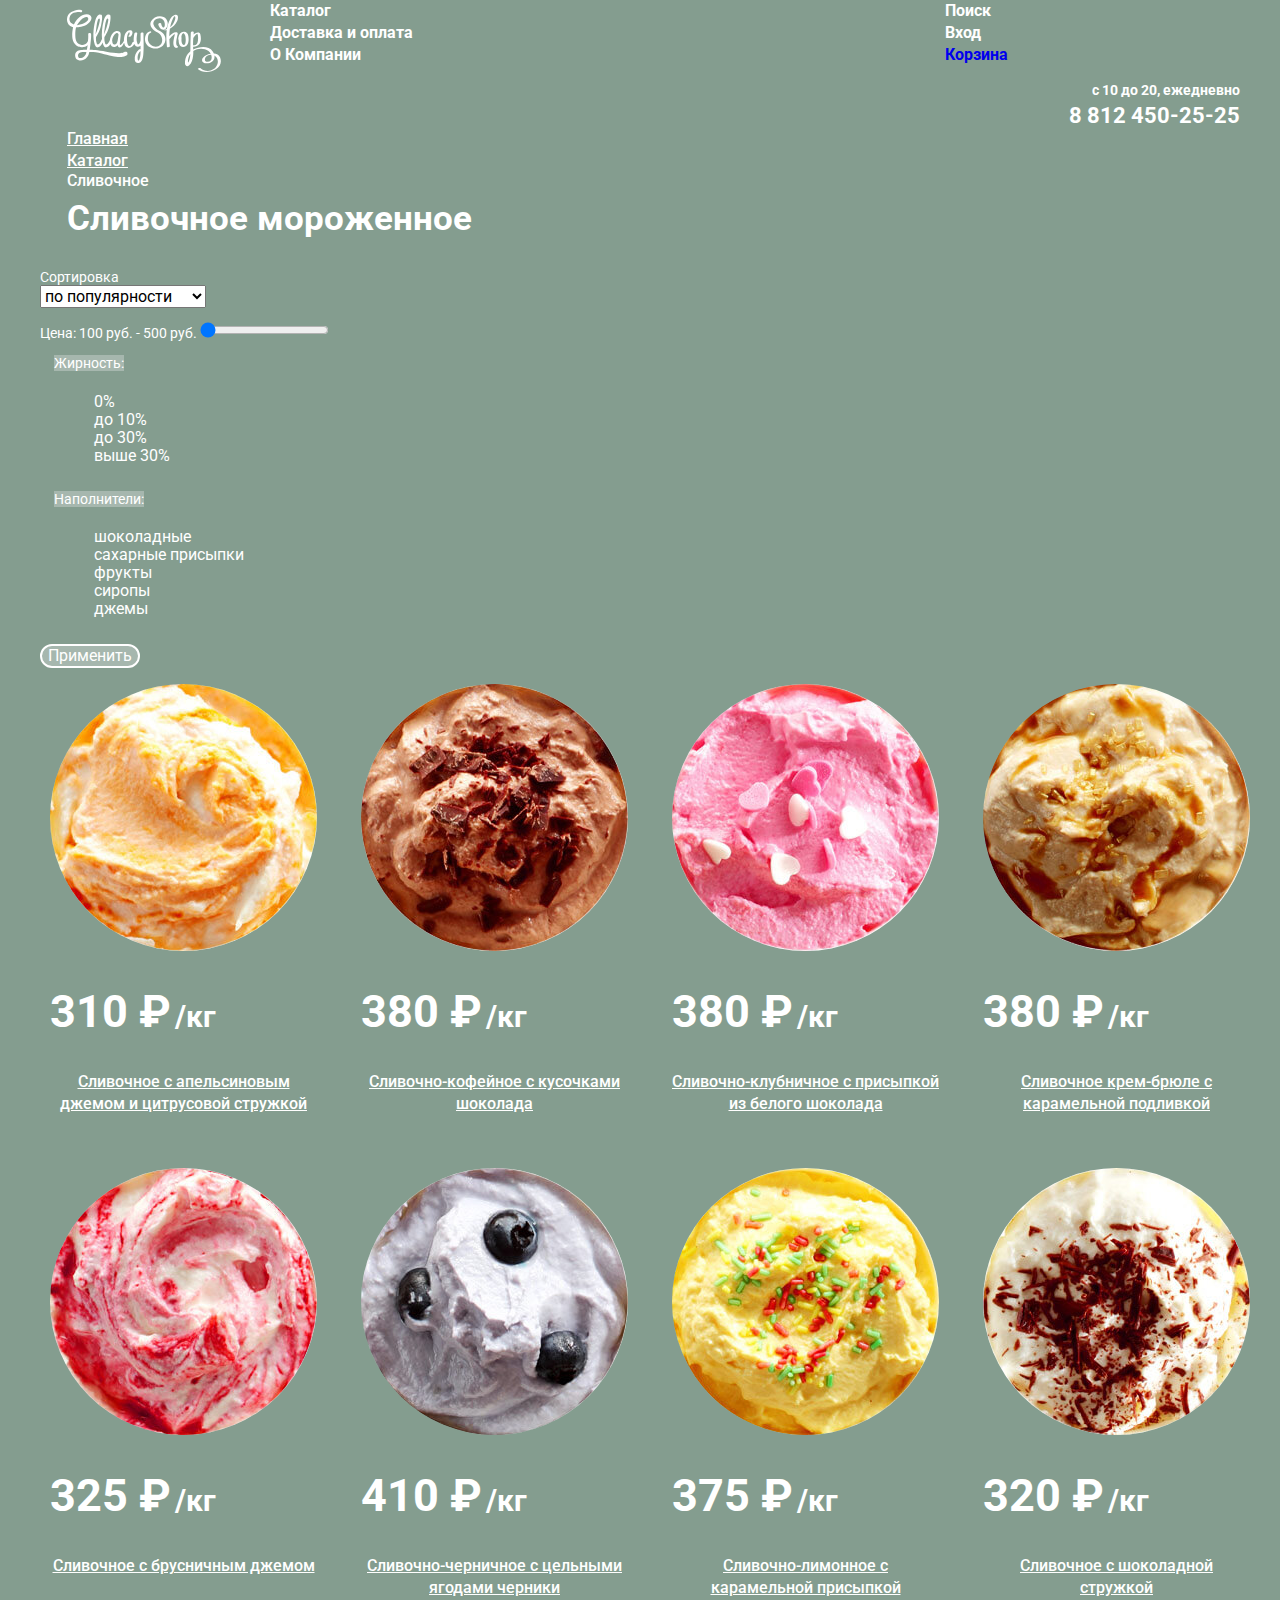
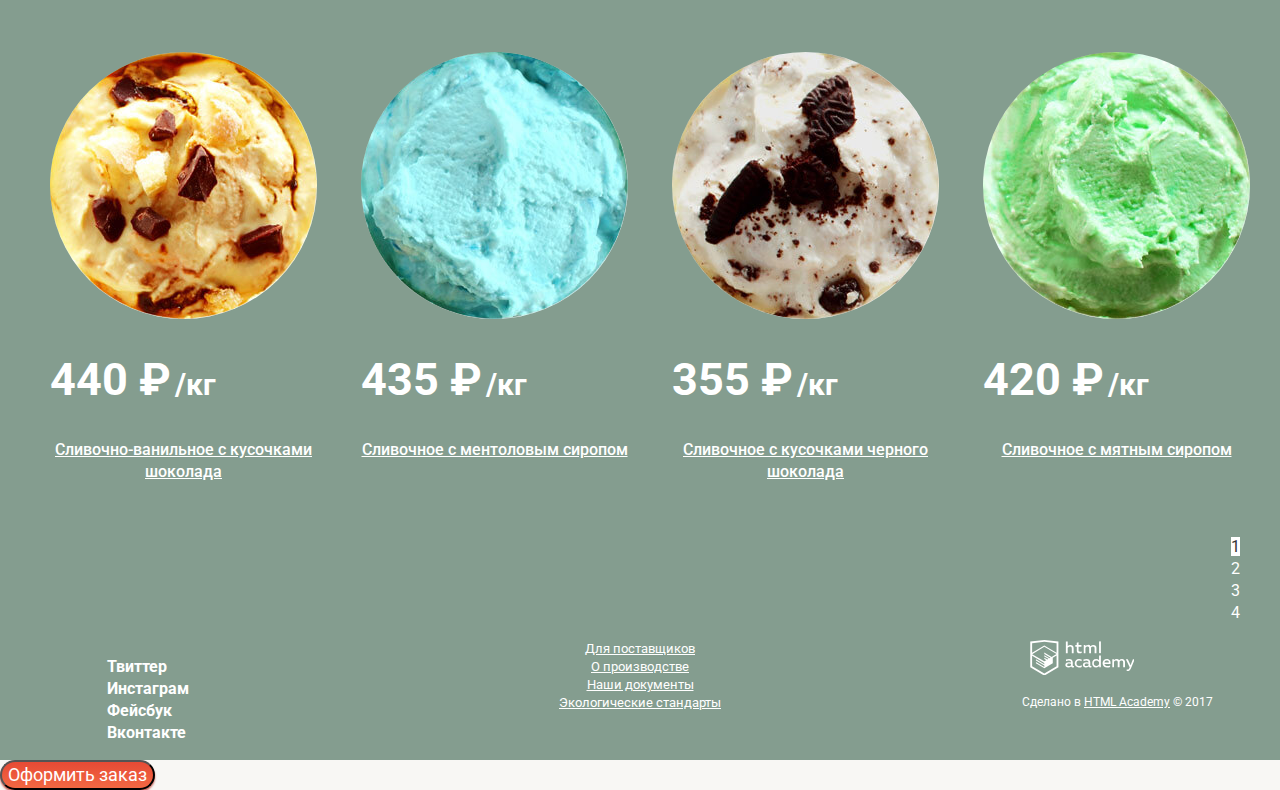
==== gllacy/catalog.html @ a8204166 "Add files via upload" ====
﻿<!DOCTYPE html>
<html lang="ru">

<head>
    <meta charset="utf-8">
    <title>Gllacy</title>
    <link href="https://fonts.googleapis.com/css?family=Roboto:400,500,700&amp;subset=cyrillic" rel="stylesheet">
    <link rel="stylesheet" href="css/normalize.css" />
    <link rel="stylesheet" href="css/style.css" />
</head>

<body>
    <header class="main-header">
        <nav class="main-navigation container">
            <a class="main-header-logo" href="index.html">
                <img src="img/logo.svg" width="154" height="64" alt="Логотип Gllacy">
            </a>
            <ul class="site-navigation">
                <li>
                    <a href="catalog.html">Каталог</a>
                </li>
                <li>
                    <a href="shipping and payment.html">Доставка и оплата</a>
                </li>
                <li>
                    <a href="info.html">О Компании</a>
                </li>
            </ul>
            <ul class="user-navigation">
                <li class="search">Поиск</li>
                <li class="login-link">Вход</li>
                <li class="cart">
                    <a href="basket.html">Корзина</a>
                </li>
            </ul>
        </nav>
    </header>

    <main class="container">
        <section class="working">
            <p class="working-time">
                c 10 до 20, ежедневно
            </p>
            <p class="working-phone">
                8 812 450-25-25
            </p>
        </section>

        <h1 class="visually-hidden">Gllacy</h1>
        <ul class="breadcrumbs">
            <li>
                <a href="index.html">Главная</a>
            </li>
            <li>
                <a href="catalog.html">Каталог</a>
            </li>
            <li class="breadcrumbs-current">
                Сливочное
            </li>
            <h2 class="page-title">Cливочное мороженное</h2>
        </ul>


        <section class="filters">
            <h2 class="visually-hidden">Фильтр товаров</h2>
            <form class="filter" action method="get" action="https://echo.htmlacademy.ru">
                <p class="filters-values">Сортировка</p>
                <select name="list">
                    <option>по популярности</option>
                    <option>сначала недорогие</option>
                    <option>сначала дорогие</option>
                    <option>по жирности</option>
                </select>

                <p class="filters-price">
                    <label> Цена: 100 руб. - 500 руб.
                        <input type="range" name="radio" min="100" max="500" step="1" value="100" />
                    </label>
                </p>

                <fieldset>
                    <legend>Жирность:</legend>
                    <ul>
                        <li class="filter-option">
                            <input class="visually-hidden filter-input filter-input-radio" type="radio" name="fatness" value="0" id="filter-0" />
                            <label for="filter-0">0%</label>
                        </li>
                        <li class="filter-option">
                            <input class="visually-hidden filter-input filter-input-radio" type="radio" name="fatness" value="10" id="filter-10" checked />
                            <label for="filter-10">до 10%</label>
                        </li>
                        <li class="filter-option">
                            <input class="visually-hidden filter-input filter-input-radio" type="radio" name="fatness" value="30" id="filter-30" />
                            <label for="filter-30">до 30%</label>
                        </li>
                        <li class="filter-option">
                            <input class="visually-hidden filter-input filter-input-radio" type="radio" name="fatness" value="31" id="filter-31" />
                            <label for="filter-31">выше 30%</label>
                        </li>
                    </ul>
                </fieldset>

                <fieldset>
                    <legend>Наполнители:</legend>
                    <ul>
                        <li class="filter-option">
                            <input class="visually-hidden filter-input filter-input-checkbox" type="checkbox" name="chokolate" id="filter-chokolate" checked />
                            <label for="filter-chokolate">шоколадные</label>
                        </li>
                        <li class="filter-option">
                            <input class="visually-hidden filter-input filter-input-checkbox" type="checkbox" name="sugar" id="filter-sugar" checked />
                            <label for="filter-sugar">сахарные присыпки</label>
                        </li>
                        <li class="filter-option">
                            <input class="visually-hidden filter-input filter-input-checkbox" type="checkbox" name="fruits" id="filter-fruits" />
                            <label for="filter-fruits">фрукты</label>
                        </li>
                        <li class="filter-option">
                            <input class="visually-hidden filter-input filter-input-checkbox" type="checkbox" name="syrups" id="filter-syrups" />
                            <label for="filter-syrups">сиропы</label>
                        </li>
                        <li class="filter-option">
                            <input class="visually-hidden filter-input filter-input-checkbox" type="checkbox" name="jams" id="filter-jams" />
                            <label for="filter-jams">джемы</label>
                        </li>
                    </ul>
                </fieldset>
                <button class="filter-button button" type="submit">Применить</button>
            </form>
        </section>


        <section class="catalog container">
            <h2 class="visually-hidden">Каталог мороженного</h2>
            <ul class="catalog-list">
                <li class="catalog-item">
                    <h3>
                        <a class="catalog-item-signature">
                            Сливочное с апельсиновым джемом и цитрусовой стружкой
                        </a>
                    </h3>
                    <p class="catalog-item-image">
                        <img src="img/1.jpg" width="267" height="267" alt="Сливочное с апельсиновым джемом и цитрусовой стружкой">
                    </p>
                    <p class="catalog-item-price">
                        <span class="catalog-price">310 ₽</span>
                        <span class="catalog-weight">/кг</span>
                    </p>
                </li>

                <li class="catalog-item">
                    <h3>
                        <a class="catalog-item-signature">
                            Сливочно-кофейное с кусочками шоколада
                        </a>
                    </h3>
                    <p class="catalog-item-image">
                        <img src="img/2.jpg" width="267" height="267" alt="Сливочно-кофейное с кусочками шоколада">
                    </p>
                    <p class="catalog-item-price">
                        <span class="catalog-price">380 ₽</span>
                        <span class="catalog-weight">/кг</span>
                    </p>
                </li>

                <li class="catalog-item">
                    <h3>
                        <a class="catalog-item-signature">
                            Сливочно-клубничное с присыпкой из белого шоколада
                        </a>
                    </h3>
                    <p class="catalog-item-image">
                        <img src="img/3.jpg" width="267" height="267" alt="Сливочно-клубничное с присыпкой из белого шоколада">
                    </p>
                    <p class="catalog-item-price">
                        <span class="catalog-price">380 ₽</span>
                        <span class="catalog-weight">/кг</span>
                    </p>
                </li>

                <li class="catalog-item">
                    <h3>
                        <a class="catalog-item-signature">
                            Сливочное крем-брюле с карамельной подливкой
                        </a>
                    </h3>
                    <p class="catalog-item-image">
                        <img src="img/4.jpg" width="267" height="267" alt="Сливочное крем-брюле с карамельной подливкой">
                    </p>
                    <p class="catalog-item-price">
                        <span class="catalog-price">380 ₽</span>
                        <span class="catalog-weight">/кг</span>
                    </p>
                </li>

                <li class="catalog-item">
                    <h3>
                        <a class="catalog-item-signature">
                            Сливочное c брусничным джемом
                        </a>
                    </h3>
                    <p class="catalog-item-image">
                        <img src="img/5.jpg" width="267" height="267" alt="Сливочное с брусничным джемом">
                    </p>
                    <p class="catalog-item-price">
                        <span class="catalog-price">325 ₽</span>
                        <span class="catalog-weight">/кг</span>
                    </p>
                </li>

                <li class="catalog-item">
                    <h3>
                        <a class="catalog-item-signature">
                            Сливочно-черничное с цельными ягодами черники
                        </a>
                    </h3>
                    <p class="catalog-item-image">
                        <img src="img/6.jpg" width="267" height="267" alt="Сливочно-черничное с цельными ягодами черники">
                    </p>
                    <p class="catalog-item-price">
                        <span class="catalog-price">410 ₽</span>
                        <span class="catalog-weight">/кг</span>
                    </p>
                </li>

                <li class="catalog-item">
                    <h3>
                        <a class="catalog-item-signature">
                            Сливочно-лимонное с карамельной присыпкой
                        </a>
                    </h3>
                    <p class="catalog-item-image">
                        <img src="img/7.jpg" width="267" height="267" alt="Сливочно-лимонное с карамельной присыпкой">
                    </p>
                    <p class="catalog-item-price">
                        <span class="catalog-price">375 ₽</span>
                        <span class="catalog-weight">/кг</span>
                    </p>
                </li>

                <li class="catalog-item">
                    <h3>
                        <a class="catalog-item-signature">
                            Сливочное с шоколадной стружкой
                        </a>
                    </h3>
                    <p class="catalog-item-image">
                        <img src="img/8.jpg" width="267" height="267" alt="Сливочное с шоколадной стружкой">
                    </p>
                    <p class="catalog-item-price">
                        <span class="catalog-price">320 ₽</span>
                        <span class="catalog-weight">/кг</span>
                    </p>
                </li>

                <li class="catalog-item">
                    <h3>
                        <a class="catalog-item-signature">
                            Сливочно-ванильное с кусочками шоколада
                        </a>
                    </h3>
                    <p class="catalog-item-image">
                        <img src="img/9.jpg" width="267" height="267" alt="Сливочно-ванильное с кусочками шоколада">
                    </p>
                    <p class="catalog-item-price">
                        <span class="catalog-price">440 ₽</span>
                        <span class="catalog-weight">/кг</span>
                    </p>
                </li>

                <li class="catalog-item">
                    <h3>
                        <a class="catalog-item-signature">
                            Сливочное с ментоловым сиропом
                        </a>
                    </h3>
                    <p class="catalog-item-image">
                        <img src="img/10.jpg" width="267" height="267" alt="Сливочное с ментоловым сиропом">
                    </p>
                    <p class="catalog-item-price">
                        <span class="catalog-price">435 ₽</span>
                        <span class="catalog-weight">/кг</span>
                    </p>
                </li>

                <li class="catalog-item">
                    <h3>
                        <a class="catalog-item-signature">
                            Сливочное с кусочками черного шоколада
                        </a>
                    </h3>
                    <p class="catalog-item-image">
                        <img src="img/11.jpg" width="267" height="267" alt="Сливочное с кусочками черного шоколада">
                    </p>
                    <p class="catalog-item-price">
                        <span class="catalog-price">355 ₽</span>
                        <span class="catalog-weight">/кг</span>
                    </p>
                </li>

                <li class="catalog-item">
                    <h3>
                        <a class="catalog-item-signature">
                            Сливочное с мятным сиропом
                        </a>
                    </h3>
                    <p class="catalog-item-image">
                        <img src="img/12.jpg" width="267" height="267" alt="Сливочное с мятным сиропом">
                    </p>
                    <p class="catalog-item-price">
                        <span class="catalog-price">420 ₽</span>
                        <span class="catalog-weight">/кг</span>
                    </p>
                </li>
            </ul>
        </section>

        <ul class="pagination-list">
            <li class="pagination-item pagination-item-current"><a>1</a></li>
            <li class="pagination-item"><a href="#">2</a></li>
            <li class="pagination-item"><a href="#">3</a></li>
            <li class="pagination-item"><a href="#">4</a></li>
        </ul>
    </main>

    <footer class="main-footer">
        <div class="container">
        <div class="footer-social">
            <ul>
                <li>
                    <a class="social-button" href="#">Твиттер</a>
                </li>
                <li>
                    <a class="social-button" href="#">Инстаграм</a>
                </li>
                <li>
                    <a class="social-button" href="#">Фейсбук</a>
                </li>
                <li>
                    <a class="social-button" href="#">Вконтакте</a>
                </li>
            </ul>
        </div>

        <ul class="footer-navigation">
            <li>
                <a href="suppliers.html">Для поставщиков</a>
            </li>
            <li>
                <a href="about production.html">О производстве</a>
            </li>
            <li>
                <a href="documents.html">Наши документы</a>
            </li>
            <li>
                <a href="ecology standart.html">Экологические стандарты</a>
            </li>
        </ul>


            <ul class="developed">
                <li>
                    <a class="main-footer-logo" href="https://htmlacademy.ru">
                    <img src="img/logo-htmlacademy.svg" width="108" height="35" alt="Логотип html academy">
                    </a>
                </li>
                <li>
                    <p class="footer-copyright">
                        Сделано в <a href="https://htmlacademy.ru">HTML Academy</a> © 2017
                    </p>
                </li>
            </ul>
        </div>
    </footer>

    <section class="modal modal-basket">
        <h2 class=" visually-hidden">Корзина</h2>
        <button class="button" type="submit">Оформить заказ</button>
    </section>

</body>

</html>
---- gllacy/css/style.css ----
﻿body {
    margin: 0;
    padding: 0;

    font-family:  Roboto, Arial, sans-serif;
    font-size: 16px;
    line-height: 22px;
    font-weight: 700;
    color: #ffffff;

    background-color: #849d8f;
}

a {
    text-decoration: none;
}

.visually-hidden {
    position: absolute;
    clip: rect(0 0 0 0);
    width: 1px;
    height: 1px;
    margin: -1px;
}

.button {
    font-size: 18px;
    line-height: 24px;
    color: #ffffff;
    background-image: linear-gradient(#e74a35, #f26843);
    box-shadow: 0 2px 2px 0 rgba(172, 16, 0, 0.64);
    border-radius: 20px;
}


.button:hover {
    box-shadow: 0 2px 2px 0 rgba(172, 16, 0, 0.004);
}

.button:focus {
    box-shadow: inset 0 2px 2px 0 rgba(148, 39, 24, 0.004);
}

.container {
    width: 1200px;
    margin: 0 auto;
    padding: 0 10px;
}

.main-navigation {
    display: flex;
    flex-direction: row;
    align-items: flex-start;
}

.main-header-logo {
    width: 154px;
    height: 64px;
    padding: 9px 27px;
    margin-right: 22px;
}

.user-navigation {
    margin-left: auto;
}

.site-navigation {
    width: 675px;
    margin: 0;
    padding: 0;

    list-style: none;
 }

.user-navigation {
    width: 267px;
    margin: 0;
    padding: 0;

    list-style: none;
}

.site-navigation a {
    line-height: 18px;
    color: #ffffff;
}

.site-navigation a:hover {
    color: #333333;
    background-color: #f7f6f3;
}

.working-time {
    margin: 0;
    padding: 0;
    margin-bottom: 6px;
    text-align: right;
    font-size: 14px;
    line-height: 16px;
}

.working-phone {
    margin: 0;
    padding: 0;
    text-align: right;
    font-size: 22px;
    line-height: 24px;
}

.button-slider {
    font-size: 32px;
    line-height: 44px;
}

.slider {
    display: flex;
    justify-content: center;
    width: 1045px;
    height: 881px;
    background-image: url("../img/groupe1.png");
    background-position: 0 0;
    background-repeat: no-repeat;
}

.slider ul{
    list-style: none;
}

.slide-btn {
    margin: 0;
    padding: 0;
    justify-content: flex-start;
}

.slider h2 {
    padding: 380px 0 0 0;
    font-size: 60px;
    line-height: 60px;
}

.index-columns  {
    display: flex;
    justify-content: space-between;
    padding: 0;
    margin: 0;
    margin-bottom: 40px;
}

.raspberry-free {
    margin-left: 27px;
    color: #ffffff;

    width: 560px;
    min-height: 229px;
    background-color: #ad4565;
    background-image: url("../img/raspberry.jpg");
    background-position: 0 0;
    background-repeat: no-repeat;

    border-radius: 15px;
}

.free-name {
    padding: 0;
    margin: 0;
    padding-left: 20px;
    padding-top: 20px;
    font-size: 35px;
    line-height: 41px;
}

.free-text {
    padding: 0;
    margin: 0;
    padding-left: 20px;
    padding-right: 15px;
    padding-top: 23px;
    font-size: 18px;
    line-height: 22px;
}

.chokolate-free {
    margin-left: 26px;
    margin-right: 27px;
    color: #ffffff;

    width: 560px;
    min-height: 229px;
    background-color: #5e3c2f;
    background-image: url("../img/chokolate.jpg");
    background-position: 0 0;
    background-repeat:no-repeat;

    border-radius: 15px;
}

.catalog-list {
    display: flex;
    justify-content: space-between;
    padding: 0;
    margin: 0;
}

.catalog-item {
    display: flex;
    flex-direction: column;
    padding: 0;
    margin: 0;
}

.catalog-list {
    margin-left: 27px;
    margin-right: 27px;
    list-style: none;
}

.catalog-item h3 {
    order: 1;
    width: 267px;
    color: #ffffff;
    font-size: 16px;
    line-height: 22px;
    font-weight: 500;
    text-decoration: underline;
    text-align: center;
    margin-bottom: 37px;
}

.catalog-item-image img{
    margin: 0;
    padding: 0;
    order: 0;
    border-radius: 140px;
}

.catalog-item a:hover,
.catalog-item a:focus {
    color: #ffbc9e;
}

.catalog-item-price .catalog-price {
    padding: 0;
    margin: 0;
    font-size: 45px;
    line-height: 45px;
}

.catalog-item-price .catalog-weight {
    padding: 0;
    margin: 0;
    font-size: 30px;
    line-height: 45px;
}

.info {
    margin: 0;
    padding: 0;
    margin-left: 27px;
    margin-right: 27px;
    margin-bottom: 40px;

    color: #323232;
    background-color: #ebdfc3;
    background-image: url("../img/waffle.jpg");
    background-position: 0 0;
    background-repeat:repeat;

    border-radius: 15px;
}

.info h2 {
    margin: 0;
    padding: 0;
    padding-left: 20px;
    padding-top: 27px;
    padding-right: 20px;
    padding-bottom: 23px;

    font-size: 24px;
    line-height: 30px;
    font-weight: 500;
}

.info-list {
    display: flex;
    flex-wrap: wrap;
    margin: 0;
    padding: 0;
}

.info-list li {
    width: 484px;
    padding-right: 6px;
    padding-bottom: 23px;
    padding-left: 76px;
    list-style: none;

    font-size: 16px;
    line-height: 22px;
    font-weight: 400;
}

.blog {
    padding: 0;
    margin: 0;
    margin-left: 27px;
    width: 560px;
    min-height: 222px;

    color: #323232;

    background-color: #ffffff;
    background-image: url("../img/strawberry.jpg");
    background-size: cover;
    background-position: 0 0;
    background-repeat:no-repeat;

    border-radius: 15px;
}

.blog h2 {
    padding: 0;
    margin: 0;
    padding-left: 20px;
    padding-top: 23px;
    padding-bottom: 8px;

    color: #323232;
    font-size: 16px;
    line-height: 22px;
    font-weight: 500;
}

.blog-theme {
    width: 285px;
    padding: 0;
    margin: 0;
    padding-left: 20px;
}

.blog-theme a {
    color: #323232;
    font-size: 24px;
    line-height: 30px;
    text-decoration: underline;
}

.blog-theme a:hover,
.blog-theme a:focus {
    color: #e84d37;
}

.subscription{
    padding: 0;
    margin: 0;
    margin-left: 27px;
    margin-right: 27px;
    width: 550px;
    min-height: 222px;
    color: #323232;

    background-color: #f8f7f4;

    border: 5px solid;
    border-image: repeating-linear-gradient(145deg, #f8f7f4, #f8f7f4 10px, #fe9e90 10px, #fe9e90 20px, #f8f7f4 20px, #f8f7f4 30px, #92cdff 30px, #92cdff 40px) 5;
    /*background-image: repeating-linear-gradient(145deg, #f8f7f4, #f8f7f4 10px, #fe9e90 10px, #fe9e90 20px, #f8f7f4 20px, #f8f7f4 30px, #92cdff 30px, #92cdff 40px);*/
    border-radius: 15px;
}

.subscription-info {
    padding: 0;
    margin: 0;
    padding-left: 27px;
    padding-right: 27px;
    padding-top: 35px;
    font-size: 16px;
    line-height: 22px;
    font-weight: 400;
    color: #5a5a5a;
}

.subscription-form input {
    line-height: 24px;
    font-weight: 400;
    border: 1px solid #b2b2b2;
    background-color: #ffffff;
    opacity: 0.52;
}

.subscription-form input:hover {
    border: 2px solid #9a9a9a;
}

.subscription-form input:focus {
    color: #323232;
    line-height: 24px;
    border: 2px solid #2e88e4;
}

.contacts {
    display: flex;
    flex-wrap: wrap;
    width: 302px;
    color: #323232;

    background-color: #fdfefe;

    border-radius: 15px;
}

.contacts-adress-name {
    padding: 0;
    margin: 0;
    padding-top: 30px;
    padding-left: 25px;
    font-size: 14px;
    line-height: 20px;
    font-weight: 400;
}

.contacts-adress {
    padding: 0;
    margin: 0;
    padding-left: 25px;
    padding-top: 3px;
    font-size: 18px;
    line-height: 24px;
}

.contacts-phone-name {
    padding: 0;
    margin: 0;
    padding-left: 25px;
    padding-top: 19px;
    font-size: 14px;
    line-height: 20px;
    font-weight: 400;
}

.contacts-phone {
    padding: 0;
    margin: 0;
    padding-left: 25px;
    padding-top: 3px;
    font-size: 18px;
    line-height: 22px;
}

.contacts-phone-chart {
    padding: 0;
    margin: 0;
    padding-left: 25px;
    padding-top: 3px;
    font-size: 14px;
    line-height: 20px;
    font-weight: 400;
}

.breadcrumbs {
    padding: 0;
    margin: 0;
    margin-left: 27px;
    list-style: none;
}

.breadcrumbs a {
    font-size: 16px;
    line-height: 18px;
    font-weight: 500;
    color: #ffffff;
    text-decoration: underline;
}

.breadcrumbs a:hover,
.breadcrumbs a:focus {
    color: #ffbc9e;
    text-decoration: underline;
}

.breadcrumbs-current {
    font-size: 16px;
    line-height: 18px;
    font-weight: 500;
    color: #ffffff;
    text-decoration: none;
}

.page-title {
    padding: 0;
    margin: 0;
    padding-top: 8px;
    margin-bottom: 30px;
    font-size: 35px;
    line-height: 41px;
}

.filters-values {
    padding: 0;
    margin: 0;
    font-size: 14px;
    line-height: 16px;
    font-weight: 400;
}

.filters-price {
    font-size: 14px;
    line-height: 16px;
    font-weight: 400;
}

.filters fieldset {
    border: none;
}

.filters fieldset legend {
    font-size: 14px;
    line-height: 16px;
    font-weight: 400;
    background-color: #a6b7ae;
}

.filter ul {
    list-style: none;
    line-height: 18px;
    font-weight: 400;
}

.filter-button {
    font-size: 16px;
    line-height: 18px;
    font-weight: 400;
    border-style: solid;
    border-width: 2px;
    border-color: #ffffff;
    background-image: none;
    box-shadow: none;
    background-color: #a6b7ae;
}

.filter-button:hover {
    color: #323232;
    background-color: #fbfcfb;
}

.filter-button:focus {
    font-weight: 600;
    color: #323232;
    box-shadow: inset 0 2px 1px 0 rgba(105, 105, 105, 0.004);
}

.catalog-list {
    display: flex;
    flex-wrap: wrap;
    padding: 0;
    margin: 0;

    list-style: none;
}

.pagination-list {
    list-style: none;
    text-align: right;
    color: #ffffff;
}

.pagination-item a {
    font-weight: 400;
    line-height: 18px;
    color: #ffffff;
}

.pagination-item-current a{
    color: #353535;
    background-color: #ffffff;
}

.pagination-list a:hover {
    background-color: #9db1a5;
}

.pagination-list a:focus {
    color: #353535;
    background-color: #ffffff;
}


.main-footer .container {
    display: flex;
}

.footer-social {
    padding: 0;
    margin: 0;
    margin-left: 27px;
    width: 267px;
}

.footer-social ul {
    list-style: none;
}

.social-button {
    color:#ffffff;
}

.footer-navigation {
    padding: 0;
    margin: 0;
    margin-left: 27px;
    width: 560px;


    text-align: center;
    list-style: none;
    font-size: 13px;
    line-height: 18px;
    font-weight: 400;
    text-decoration: underline;
}

.footer-navigation a {
    color: #ffffff;
}

.footer-navigation a:hover,
.footer-navigation a:focus {
    color: #ffbc9e;
}

.developed {
    padding: 0;
    margin: 0;
    margin-left: 27px;
    margin-right: 27px;
    width: 267px;

    list-style: none;
    text-align: center;
}

.footer-copyright {
    text-align: right;
    list-style: none;
    font-size: 12px;
    line-height: 18px;
    font-weight: 400;
}

.footer-copyright a {
    text-decoration: underline;
    color: #ffffff;
}

.footer-copyright a:hover,
.footer-copyright a:focus {
    color: #ffbc9e;
}

.modal {
    color: #323232;
    background-color: #f8f7f4;
}

.login-form input[type="text"],
.login-form input[type="password"] {
    font-weight: 400;
    color: #999999;
    line-height: 23px;

    border: 1px solid #d3d3d2;
    background-color: #ffffff;
}

.login-form input[type="text"]:hover,
.login-form input[type="password"]:hover {
    border: 2px solid #9a9a9a;
}

.login-form input[type="text"]:focus,
.login-form input[type="password"]:focus {
    color: #323232;
    border: 2px solid #2e88e4;
}

.modal-registration a {
    color: #323232;
    font-size: 13px;
    line-height: 24px;
    font-weight: 400;
    text-decoration: underline;
}

.modal-registration a:hover {
    color: #e84d37;
}

.modal-registration a:focus {
    color: #e84d37;
    font-weight: 500;
}

.search-form input {
    color: #999999;
    font-size: 14px;
    line-height: 24px;
    font-weight: 400;

    border: 1px solid #d3d3d2;
    background-color: #ffffff;
}

.search-form input:hover {
    border: 2px solid #9a9a9a;
}

.search-form input:focus {
    color: #323232;
    border: 2px solid #2e88e4;
}

.feedback-header {
    font-size: 24px;
    line-height: 28px;
    font-weight: 400;
}

.feedback-form-group input {
    color: #999999;
    font-size: 16px;
    line-height: 24px;
    font-weight: 400;

    border: 1px solid #d3d3d2;
    background-color: #ffffff;
}

.feedback-form-group input:hover {
    border: 2px solid #9a9a9a;
}

.feedback-form-group input:focus {
    color: #323232;
    border: 2px solid #2e88e4;
}
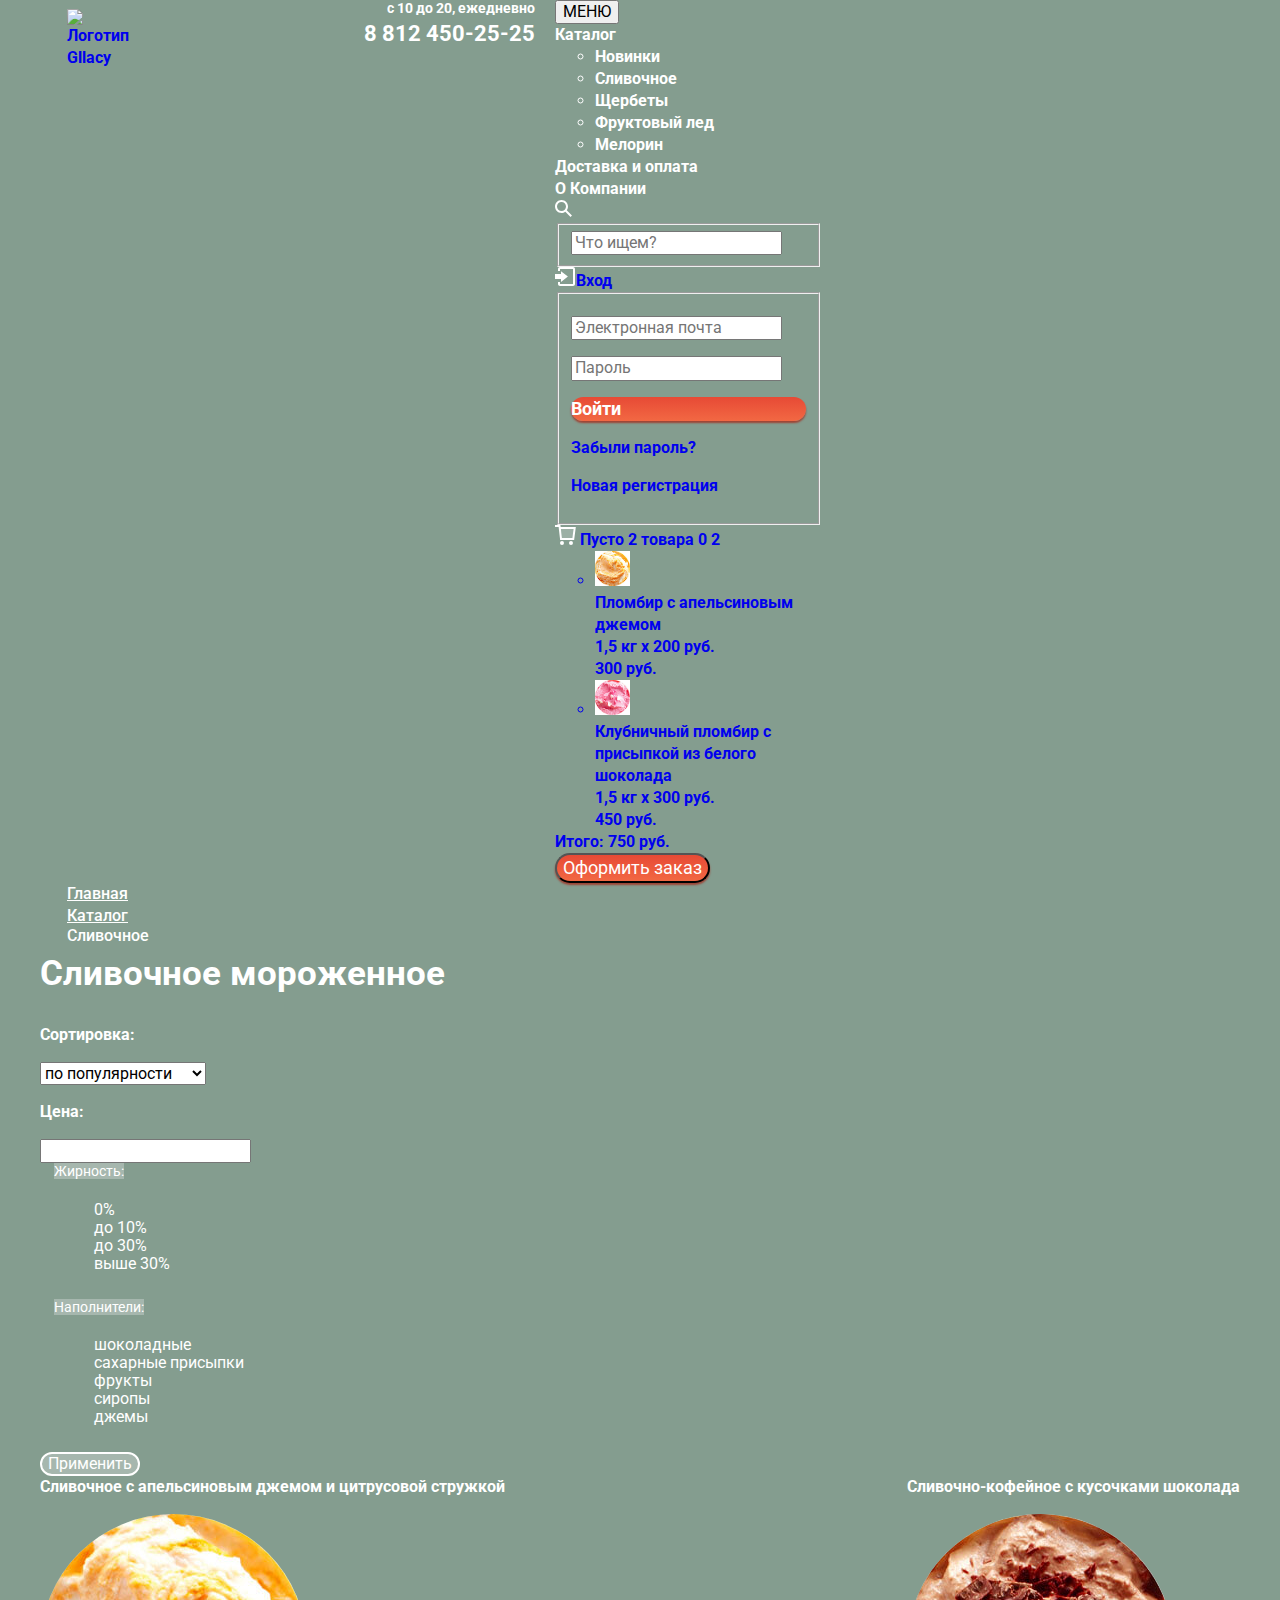
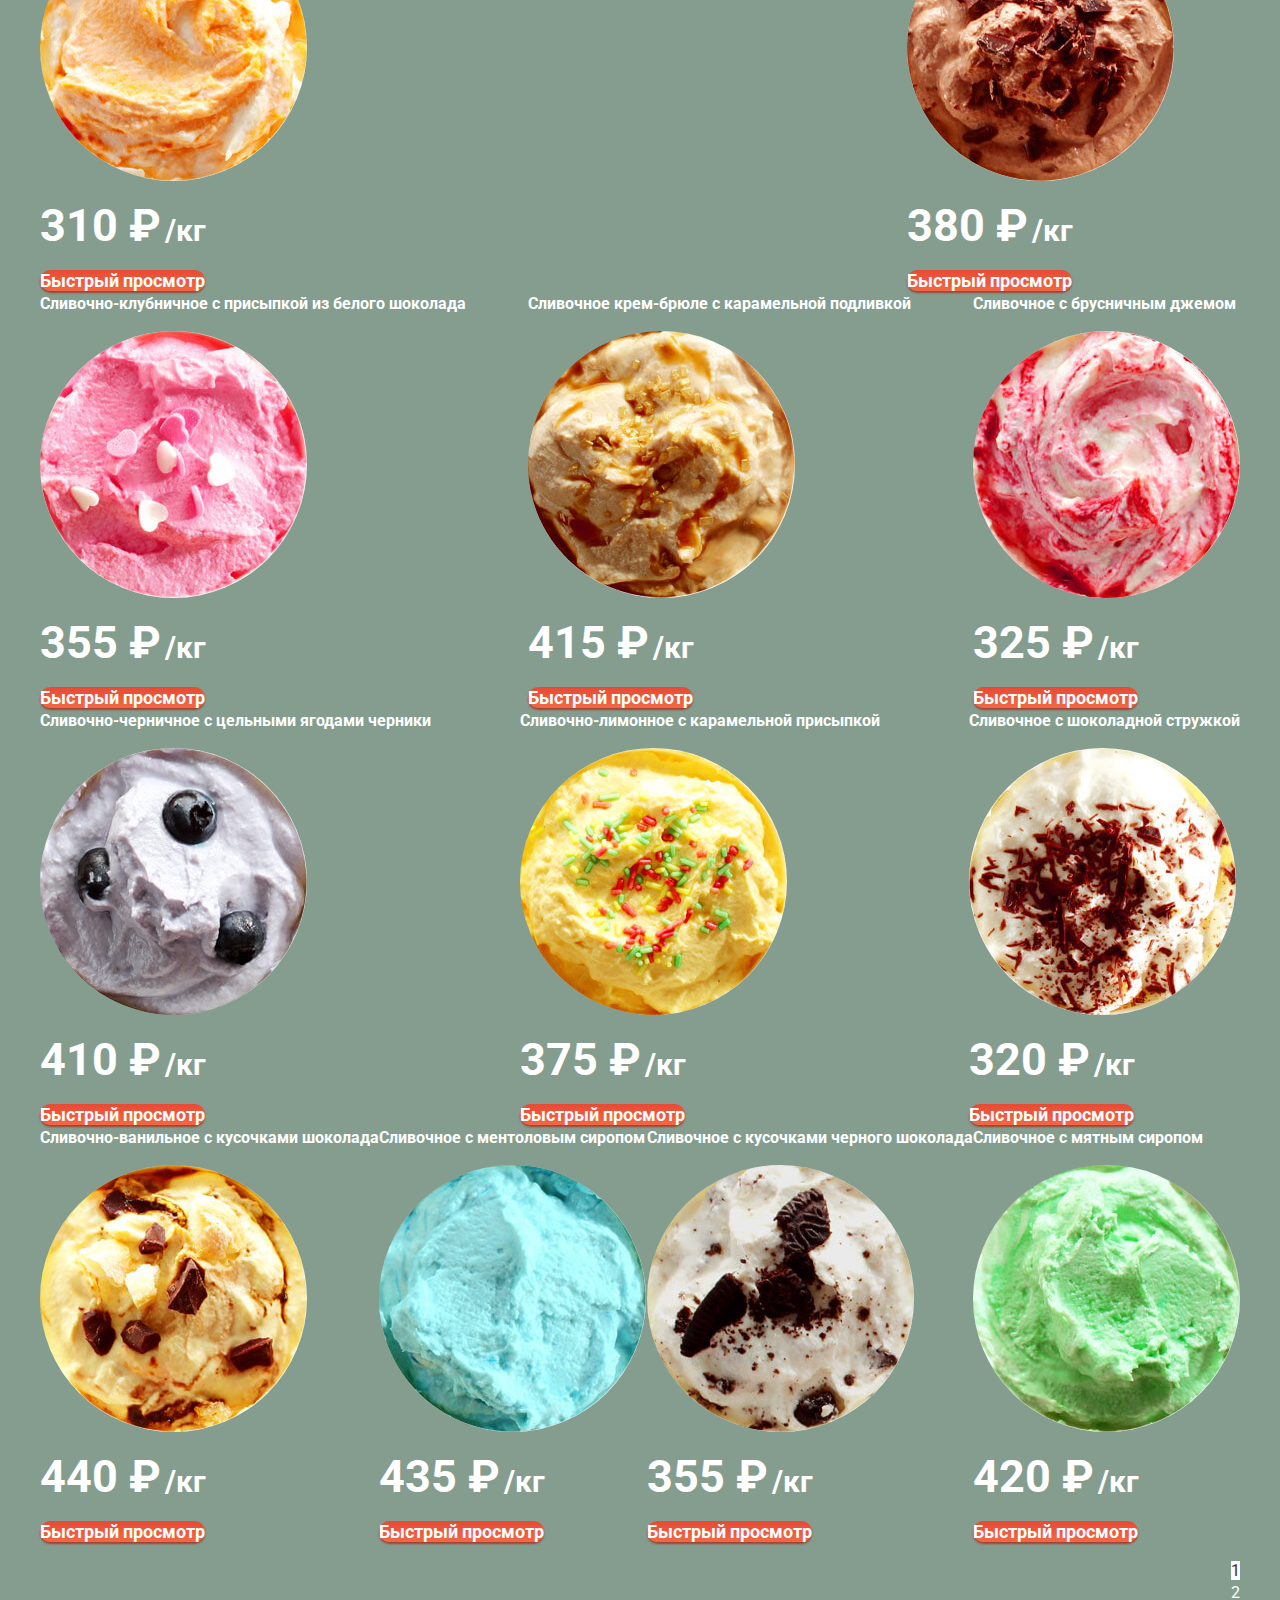
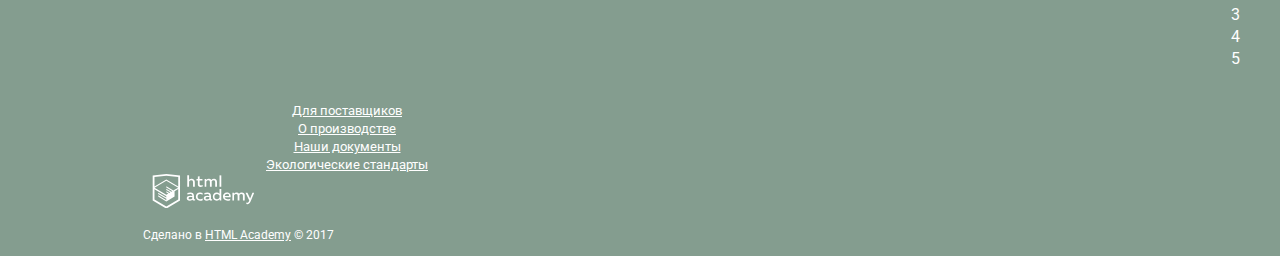
==== commit d4bc4c82: "Add files via upload" ====
--- a/gllacy/catalog.html
+++ b/gllacy/catalog.html
@@ -4,48 +4,133 @@
 <head>
     <meta charset="utf-8">
     <title>Gllacy</title>
+    <meta name="viewport" content="width=device-width, initial-scale=1.0" />
     <link href="https://fonts.googleapis.com/css?family=Roboto:400,500,700&amp;subset=cyrillic" rel="stylesheet">
+
+    <script src="../gllacy/jquery/jquery-3.3.1.js"></script>
+    <script type="text/javascript" src="../gllacy/js/script.js"></script>
+    <link rel="stylesheet" href="https://cdnjs.cloudflare.com/ajax/libs/ion-rangeslider/2.3.0/css/ion.rangeSlider.min.css"/>
+    <script src="https://cdnjs.cloudflare.com/ajax/libs/ion-rangeslider/2.3.0/js/ion.rangeSlider.min.js"></script>
+
     <link rel="stylesheet" href="css/normalize.css" />
     <link rel="stylesheet" href="css/style.css" />
 </head>
 
 <body>
+<div class="catalog-wrapper">
+
     <header class="main-header">
         <nav class="main-navigation container">
             <a class="main-header-logo" href="index.html">
-                <img src="img/logo.svg" width="154" height="64" alt="Логотип Gllacy">
+                <img src="img/Logo.svg" width="154" height="64" alt="Логотип Gllacy">
             </a>
-            <ul class="site-navigation">
-                <li>
-                    <a href="catalog.html">Каталог</a>
-                </li>
-                <li>
-                    <a href="shipping and payment.html">Доставка и оплата</a>
-                </li>
-                <li>
-                    <a href="info.html">О Компании</a>
-                </li>
-            </ul>
-            <ul class="user-navigation">
-                <li class="search">Поиск</li>
-                <li class="login-link">Вход</li>
-                <li class="cart">
-                    <a href="basket.html">Корзина</a>
-                </li>
-            </ul>
+
+            <div class="working container">
+                <p class="working-time">
+                    c 10 до 20, ежедневно
+                </p>
+                <p class="working-phone">
+                    8 812 450-25-25
+                </p>
+            </div>
+
+                <div class="navigation-container container">
+                    <div class="navigation-menu">
+                        <button class="js-site-navigation-button">МЕНЮ</button>
+                        <ul class="site-navigation">
+                            <li class="site-navigation-current">
+                                <a class="site-navigation-catalog">Каталог</a>
+                                <ul class="site-navigation-catalog-form">
+                                    <li class="site-navigation-catalog-form-name">Новинки</li>
+                                    <li>Сливочное</li>
+                                    <li>Щербеты</li>
+                                    <li>Фруктовый лед</li>
+                                    <li>Мелорин</li>
+                                </ul>
+                            </li>
+                            <li>
+                                <a href="shipping and payment.html">Доставка и оплата</a>
+                            </li>
+                            <li>
+                                <a href="info.html">О Компании</a>
+                            </li>
+                        </ul>
+                    </div>
+
+                <ul class="user-navigation">
+                    <li>
+                        <a class="user-navigation-search" href="#"><span class="visually-hidden">Поиск</span>
+                            <svg xmlns="http://www.w3.org/2000/svg" width="17px" height="17px" viewBox="0 0 17 17"><path fill="#FFFFFF" d="M16.958,15.527L11.75,10.32C12.533,9.247,13,7.93,13,6.5C13,2.91,10.09,0,6.5,0S0,2.91,0,6.5S2.91,13,6.5,13c1.438,0,2.763-0.473,3.839-1.263l5.205,5.204L16.958,15.527z M6.5,11C4.019,11,2,8.981,2,6.5S4.019,2,6.5,2S11,4.019,11,6.5S8.981,11,6.5,11z"/>
+                            </svg>
+                            <div class="user-navigation-search-form">
+                                <fieldset>
+                                    <legend class="visually-hidden">Поле поиска</legend>
+                                    <label class="visually-hidden" for="search">Поиск</label><input type="text" id="search" placeholder="Что ищем?">
+                                </fieldset>
+                            </div>
+                        </a>
+                    </li>
+                    <li>
+                        <a class="user-navigation-login" href="#">
+                            <svg xmlns="http://www.w3.org/2000/svg" width="21px" height="19px" viewBox="0 0 21 19"><polygon fill="#FFFFFF" points="6,14.875 12.917,9.5 6,4.125 6,7.042 -0.042,7.042 -0.042,11.959 6,11.959 	"/><path fill="#FFFFFF" d="M18,0H5C3.9,0,3,0.9,3,2v2h2V2h13v15H5v-2H3v2c0,1.1,0.9,2,2,2h13c1.1,0,2-0.9,2-2V2C20,0.9,19.1,0,18,0z"/>
+                                <span class="label">Вход</span>
+                            </svg>
+                            <div class="user-navigation-login-form">
+                                <fieldset>
+                                    <legend class="visually-hidden">Контактная информация</legend>
+                                    <p><label class="visually-hidden" for="email">E-mail</label><input type="email" id="email" placeholder="Электронная почта"></p>
+                                    <p><label class="visually-hidden" for="password">Пароль</label><input type="password" id="password" placeholder="Пароль"></p>
+                                    <div class="user-navigation-group1">
+                                        <div class="button" href="#">Войти</div>
+                                        <div class="user-navigation-group2">
+                                            <p class="user-navigation-login-form-recover" href="recovery.html">Забыли пароль?</p>
+                                            <p class="user-navigation-login-form-registration" href="registration.html">Новая регистрация</p>
+                                        </div>
+                                    </div>
+                                </fieldset>
+                            </div>
+                        </a>
+                    </li>
+                    <li>
+                        <a class="user-navigation-basket" href="#">
+                            <svg xmlns="http://www.w3.org/2000/svg" width="21px" height="20px" viewBox="0 0 21 20"><polygon fill="rgba(255,255,255,0.2)" points="5.888,4.031 6.922,13 17.372,13 18.548,4.031 "/><circle fill="#ffffff" cx="6.984" cy="18" r="2"/><circle fill="#ffffff" cx="15.984" cy="18" r="2"/><path fill="#ffffff" d="M5.657,2.031L5.422,0H0v2h3.64l1.5,13h13.988l1.699-12.969H5.657z M17.372,13H6.922L5.888,4.031h12.66L17.372,13z"/>
+                            </svg>
+                            <span class="label">Пусто</span>
+                            <span class="label2">2 товара</span>
+                            <span class="label3">0</span>
+                            <span class="label4">2</span>
+
+                            <div class="basket">
+                                <h2 class=" visually-hidden">Корзина</h2>
+                                <ul class="table">
+                                    <li class="row">
+                                        <div class="table-image"><img src="img/1.jpg" width="35" height="35" alt="Сливочное с апельсиновым джемом и цитрусовой стружкой"></div>
+                                        <div class="table-title">Пломбир с апельсиновым джемом</div>
+                                        <div class="table-kg">1,5 кг х <span class="price-for-kg">200 руб.</span></div>
+                                        <div class="table-price">300 руб.</div>
+                                    </li>
+                                    <li class="row">
+                                        <div class="table-image"><img src="img/3.jpg" width="35" height="35" alt="Сливочно-клубничное с присыпкой из белого шоколада"></div>
+                                        <div class="table-title">Клубничный пломбир с присыпкой из белого шоколада</div>
+                                        <div class="table-kg">1,5 кг х <span class="price-for-kg">300 руб.</span></div>
+                                        <div class="table-price">450 руб.</div>
+                                    </li>
+                                </ul>
+                                <div class="line"></div>
+                                <div class="basket-price-total">Итого: 750 руб.</div>
+                                <div class="basket-button">
+                                    <button class="button" type="submit">Оформить заказ</button>
+                                </div>
+                            </div>
+                        </a>
+                    </li>
+                </ul>
+            </div>
         </nav>
     </header>
 
-    <main class="container">
-        <section class="working">
-            <p class="working-time">
-                c 10 до 20, ежедневно
-            </p>
-            <p class="working-phone">
-                8 812 450-25-25
-            </p>
-        </section>
-
+    <main>
+        <div class="container">
         <h1 class="visually-hidden">Gllacy</h1>
         <ul class="breadcrumbs">
             <li>
@@ -57,29 +142,39 @@
             <li class="breadcrumbs-current">
                 Сливочное
             </li>
+        </ul>
             <h2 class="page-title">Cливочное мороженное</h2>
-        </ul>
-
-
-        <section class="filters">
+        </div>
+
+
+        <section class="filters container">
             <h2 class="visually-hidden">Фильтр товаров</h2>
             <form class="filter" action method="get" action="https://echo.htmlacademy.ru">
-                <p class="filters-values">Сортировка</p>
-                <select name="list">
-                    <option>по популярности</option>
-                    <option>сначала недорогие</option>
-                    <option>сначала дорогие</option>
-                    <option>по жирности</option>
-                </select>
-
-                <p class="filters-price">
-                    <label> Цена: 100 руб. - 500 руб.
-                        <input type="range" name="radio" min="100" max="500" step="1" value="100" />
-                    </label>
-                </p>
+
+                <div class="filter-1">
+                   <p>
+                        <label class="filter-sort" for="filter-values">Сортировка:</label>
+                   </p>
+                        <select class="change" id="filter-values">
+                            <option value="по популярности">по популярности
+                            <option value="сначала недорогие">сначала недорогие</option>
+                            <option value="сначала дорогие">сначала дорогие</option>
+                            <option value="по жирности">по жирности</option>
+                        </select>
+                </div>
+
+                <div class="filter-2">
+                    <p>
+                        <label class="filter-price" for="filter-inp">Цена: <span class="js-filter-price"></span></label>
+                    </p>
+                        <div class="filter-price-input">
+                            <input type="text" class="js-range-slider" id="filter-inp" name="my_range" value="" />
+                        </div>
+                </div>
 
                 <fieldset>
-                    <legend>Жирность:</legend>
+                    <legend class="fatness">Жирность:</legend>
+                    <div class="filter-radio">
                     <ul>
                         <li class="filter-option">
                             <input class="visually-hidden filter-input filter-input-radio" type="radio" name="fatness" value="0" id="filter-0" />
@@ -98,10 +193,12 @@
                             <label for="filter-31">выше 30%</label>
                         </li>
                     </ul>
+                    </div>
                 </fieldset>
 
                 <fieldset>
-                    <legend>Наполнители:</legend>
+                    <legend class="filler">Наполнители:</legend>
+                    <div class="filter-checkbox">
                     <ul>
                         <li class="filter-option">
                             <input class="visually-hidden filter-input filter-input-checkbox" type="checkbox" name="chokolate" id="filter-chokolate" checked />
@@ -124,259 +221,333 @@
                             <label for="filter-jams">джемы</label>
                         </li>
                     </ul>
+                    </div>
                 </fieldset>
                 <button class="filter-button button" type="submit">Применить</button>
             </form>
         </section>
 
 
-        <section class="catalog container">
-            <h2 class="visually-hidden">Каталог мороженного</h2>
-            <ul class="catalog-list">
-                <li class="catalog-item">
-                    <h3>
-                        <a class="catalog-item-signature">
-                            Сливочное с апельсиновым джемом и цитрусовой стружкой
-                        </a>
-                    </h3>
-                    <p class="catalog-item-image">
-                        <img src="img/1.jpg" width="267" height="267" alt="Сливочное с апельсиновым джемом и цитрусовой стружкой">
-                    </p>
-                    <p class="catalog-item-price">
-                        <span class="catalog-price">310 ₽</span>
-                        <span class="catalog-weight">/кг</span>
-                    </p>
-                </li>
-
-                <li class="catalog-item">
-                    <h3>
-                        <a class="catalog-item-signature">
-                            Сливочно-кофейное с кусочками шоколада
-                        </a>
-                    </h3>
-                    <p class="catalog-item-image">
-                        <img src="img/2.jpg" width="267" height="267" alt="Сливочно-кофейное с кусочками шоколада">
-                    </p>
-                    <p class="catalog-item-price">
-                        <span class="catalog-price">380 ₽</span>
-                        <span class="catalog-weight">/кг</span>
-                    </p>
-                </li>
-
-                <li class="catalog-item">
-                    <h3>
-                        <a class="catalog-item-signature">
-                            Сливочно-клубничное с присыпкой из белого шоколада
-                        </a>
-                    </h3>
-                    <p class="catalog-item-image">
-                        <img src="img/3.jpg" width="267" height="267" alt="Сливочно-клубничное с присыпкой из белого шоколада">
-                    </p>
-                    <p class="catalog-item-price">
-                        <span class="catalog-price">380 ₽</span>
-                        <span class="catalog-weight">/кг</span>
-                    </p>
-                </li>
-
-                <li class="catalog-item">
-                    <h3>
-                        <a class="catalog-item-signature">
-                            Сливочное крем-брюле с карамельной подливкой
-                        </a>
-                    </h3>
-                    <p class="catalog-item-image">
-                        <img src="img/4.jpg" width="267" height="267" alt="Сливочное крем-брюле с карамельной подливкой">
-                    </p>
-                    <p class="catalog-item-price">
-                        <span class="catalog-price">380 ₽</span>
-                        <span class="catalog-weight">/кг</span>
-                    </p>
-                </li>
-
-                <li class="catalog-item">
-                    <h3>
-                        <a class="catalog-item-signature">
-                            Сливочное c брусничным джемом
-                        </a>
-                    </h3>
-                    <p class="catalog-item-image">
-                        <img src="img/5.jpg" width="267" height="267" alt="Сливочное с брусничным джемом">
-                    </p>
-                    <p class="catalog-item-price">
-                        <span class="catalog-price">325 ₽</span>
-                        <span class="catalog-weight">/кг</span>
-                    </p>
-                </li>
-
-                <li class="catalog-item">
-                    <h3>
-                        <a class="catalog-item-signature">
-                            Сливочно-черничное с цельными ягодами черники
-                        </a>
-                    </h3>
-                    <p class="catalog-item-image">
-                        <img src="img/6.jpg" width="267" height="267" alt="Сливочно-черничное с цельными ягодами черники">
-                    </p>
-                    <p class="catalog-item-price">
-                        <span class="catalog-price">410 ₽</span>
-                        <span class="catalog-weight">/кг</span>
-                    </p>
-                </li>
-
-                <li class="catalog-item">
-                    <h3>
-                        <a class="catalog-item-signature">
-                            Сливочно-лимонное с карамельной присыпкой
-                        </a>
-                    </h3>
-                    <p class="catalog-item-image">
-                        <img src="img/7.jpg" width="267" height="267" alt="Сливочно-лимонное с карамельной присыпкой">
-                    </p>
-                    <p class="catalog-item-price">
-                        <span class="catalog-price">375 ₽</span>
-                        <span class="catalog-weight">/кг</span>
-                    </p>
-                </li>
-
-                <li class="catalog-item">
-                    <h3>
-                        <a class="catalog-item-signature">
-                            Сливочное с шоколадной стружкой
-                        </a>
-                    </h3>
-                    <p class="catalog-item-image">
-                        <img src="img/8.jpg" width="267" height="267" alt="Сливочное с шоколадной стружкой">
-                    </p>
-                    <p class="catalog-item-price">
-                        <span class="catalog-price">320 ₽</span>
-                        <span class="catalog-weight">/кг</span>
-                    </p>
-                </li>
-
-                <li class="catalog-item">
-                    <h3>
-                        <a class="catalog-item-signature">
-                            Сливочно-ванильное с кусочками шоколада
-                        </a>
-                    </h3>
-                    <p class="catalog-item-image">
-                        <img src="img/9.jpg" width="267" height="267" alt="Сливочно-ванильное с кусочками шоколада">
-                    </p>
-                    <p class="catalog-item-price">
-                        <span class="catalog-price">440 ₽</span>
-                        <span class="catalog-weight">/кг</span>
-                    </p>
-                </li>
-
-                <li class="catalog-item">
-                    <h3>
-                        <a class="catalog-item-signature">
-                            Сливочное с ментоловым сиропом
-                        </a>
-                    </h3>
-                    <p class="catalog-item-image">
-                        <img src="img/10.jpg" width="267" height="267" alt="Сливочное с ментоловым сиропом">
-                    </p>
-                    <p class="catalog-item-price">
-                        <span class="catalog-price">435 ₽</span>
-                        <span class="catalog-weight">/кг</span>
-                    </p>
-                </li>
-
-                <li class="catalog-item">
-                    <h3>
-                        <a class="catalog-item-signature">
-                            Сливочное с кусочками черного шоколада
-                        </a>
-                    </h3>
-                    <p class="catalog-item-image">
-                        <img src="img/11.jpg" width="267" height="267" alt="Сливочное с кусочками черного шоколада">
-                    </p>
-                    <p class="catalog-item-price">
-                        <span class="catalog-price">355 ₽</span>
-                        <span class="catalog-weight">/кг</span>
-                    </p>
-                </li>
-
-                <li class="catalog-item">
-                    <h3>
-                        <a class="catalog-item-signature">
-                            Сливочное с мятным сиропом
-                        </a>
-                    </h3>
-                    <p class="catalog-item-image">
-                        <img src="img/12.jpg" width="267" height="267" alt="Сливочное с мятным сиропом">
-                    </p>
-                    <p class="catalog-item-price">
-                        <span class="catalog-price">420 ₽</span>
-                        <span class="catalog-weight">/кг</span>
-                    </p>
-                </li>
+        <div class="container">
+            <section class="catalog">
+                <h2 class="visually-hidden">Каталог мороженного</h2>
+                <ul class="catalog-list">
+                    <div class="catalog-font">
+                        <li class="catalog-item">
+                            <a class="catalog-item-signature">
+                                Сливочное с апельсиновым джемом и цитрусовой стружкой
+                            </a>
+                            <div class="catalog-group">
+                                <p class="catalog-item-image">
+                                    <img src="img/1.jpg" width="267" height="267" alt="Сливочное с апельсиновым джемом и цитрусовой стружкой">
+                                </p>
+                                <p class="catalog-item-price">
+                                    <span class="catalog-price">310 ₽</span>
+                                    <span class="catalog-weight">/кг</span>
+                                </p>
+                            </div>
+                            <div class="button-catalog">
+                                <a class="button" href="#">Быстрый просмотр</a>
+                            </div>
+                        </li>
+                    </div>
+
+                    <div class="catalog-font">
+                        <li class="catalog-item">
+                            <a class="catalog-item-signature">
+                                Сливочно-кофейное с кусочками шоколада
+                            </a>
+                            <div class="catalog-group">
+                                <p class="catalog-item-image">
+                                    <img src="img/2.jpg" width="267" height="267" alt="Сливочно-кофейное с кусочками шоколада">
+                                </p>
+                                <p class="catalog-item-price">
+                                    <span class="catalog-price">380 ₽</span>
+                                    <span class="catalog-weight">/кг</span>
+                                </p>
+                            </div>
+                            <div class="button-catalog">
+                                <a class="button" href="#">Быстрый просмотр</a>
+                            </div>
+                        </li>
+                    </div>
+
+                    <div class="catalog-font">
+                        <li class="catalog-item">
+                            <a class="catalog-item-signature">
+                                Сливочно-клубничное с присыпкой из белого шоколада
+                            </a>
+                            <div class="catalog-group">
+                                <p class="catalog-item-image">
+                                    <img src="img/3.jpg" width="267" height="267" alt="Сливочно-клубничное с присыпкой из белого шоколада">
+                                </p>
+                                <p class="catalog-item-price">
+                                    <span class="catalog-price">355 ₽</span>
+                                    <span class="catalog-weight">/кг</span>
+                                </p>
+                            </div>
+                            <div class="button-catalog">
+                                <a class="button" href="#">Быстрый просмотр</a>
+                            </div>
+                        </li>
+                    </div>
+
+                    <div class="catalog-font">
+                        <li class="catalog-item">
+                            <a class="catalog-item-signature">
+                                Сливочное крем-брюле с карамельной подливкой
+                            </a>
+                            <div class="catalog-group">
+                                <p class="catalog-item-image">
+                                    <img src="img/4.jpg" width="267" height="267" alt="Сливочное крем-брюле с карамельной подливкой">
+                                </p>
+                                <p class="catalog-item-price">
+                                    <span class="catalog-price">415 ₽</span>
+                                    <span class="catalog-weight">/кг</span>
+                                </p>
+                            </div>
+                            <div class="button-catalog">
+                                <a class="button" href="#">Быстрый просмотр</a>
+                            </div>
+                        </li>
+                    </div>
+
+                    <div class="catalog-font">
+                        <li class="catalog-item">
+                            <a class="catalog-item-signature">
+                                Сливочное c брусничным джемом
+                            </a>
+                            <div class="catalog-group">
+                                <p class="catalog-item-image">
+                                    <img src="img/5.jpg" width="267" height="267" alt="Сливочное с брусничным джемом">
+                                </p>
+                                <p class="catalog-item-price">
+                                    <span class="catalog-price">325 ₽</span>
+                                    <span class="catalog-weight">/кг</span>
+                                </p>
+                            </div>
+                            <div class="button-catalog">
+                                <a class="button" href="#">Быстрый просмотр</a>
+                            </div>
+                        </li>
+                    </div>
+
+                    <div class="catalog-font">
+                        <li class="catalog-item">
+                            <a class="catalog-item-signature">
+                                Сливочно-черничное с цельными ягодами черники
+                            </a>
+                            <div class="catalog-group">
+                                <p class="catalog-item-image">
+                                    <img src="img/6.jpg" width="267" height="267" alt="Сливочно-черничное с цельными ягодами черники">
+                                </p>
+                                <p class="catalog-item-price">
+                                    <span class="catalog-price">410 ₽</span>
+                                    <span class="catalog-weight">/кг</span>
+                                </p>
+                            </div>
+                            <div class="button-catalog">
+                                <a class="button" href="#">Быстрый просмотр</a>
+                            </div>
+                        </li>
+                    </div>
+
+                    <div class="catalog-font">
+                        <li class="catalog-item">
+                            <a class="catalog-item-signature">
+                                Сливочно-лимонное с карамельной присыпкой
+                            </a>
+                            <div class="catalog-group">
+                                <p class="catalog-item-image">
+                                    <img src="img/7.jpg" width="267" height="267" alt="Сливочно-лимонное с карамельной присыпкой">
+                                </p>
+                                <p class="catalog-item-price">
+                                    <span class="catalog-price">375 ₽</span>
+                                    <span class="catalog-weight">/кг</span>
+                                </p>
+                            </div>
+                            <div class="button-catalog">
+                                <a class="button" href="#">Быстрый просмотр</a>
+                            </div>
+                        </li>
+                    </div>
+
+                    <div class="catalog-font">
+                        <li class="catalog-item">
+                            <a class="catalog-item-signature">
+                                Сливочное с шоколадной стружкой
+                            </a>
+                            <div class="catalog-group">
+                                <p class="catalog-item-image">
+                                    <img src="img/8.jpg" width="267" height="267" alt="Сливочное с шоколадной стружкой">
+                                </p>
+                                <p class="catalog-item-price">
+                                    <span class="catalog-price">320 ₽</span>
+                                    <span class="catalog-weight">/кг</span>
+                                </p>
+                            </div>
+                            <div class="button-catalog">
+                                <a class="button" href="#">Быстрый просмотр</a>
+                            </div>
+                        </li>
+                    </div>
+
+                    <div class="catalog-font">
+                        <li class="catalog-item">
+                            <a class="catalog-item-signature">
+                                Сливочно-ванильное с кусочками шоколада
+                            </a>
+                            <div class="catalog-group">
+                                <p class="catalog-item-image">
+                                    <img src="img/9.jpg" width="267" height="267" alt="Сливочно-ванильное с кусочками шоколада">
+                                </p>
+                                <p class="catalog-item-price">
+                                    <span class="catalog-price">440 ₽</span>
+                                    <span class="catalog-weight">/кг</span>
+                                </p>
+                            </div>
+                            <div class="button-catalog">
+                                <a class="button" href="#">Быстрый просмотр</a>
+                            </div>
+                        </li>
+                    </div>
+
+                    <div class="catalog-font">
+                        <li class="catalog-item">
+                            <a class="catalog-item-signature">
+                                Сливочное с ментоловым сиропом
+                            </a>
+                            <div class="catalog-group">
+                                <p class="catalog-item-image">
+                                    <img src="img/10.jpg" width="267" height="267" alt="Сливочное с ментоловым сиропом">
+                                </p>
+                                <p class="catalog-item-price">
+                                    <span class="catalog-price">435 ₽</span>
+                                    <span class="catalog-weight">/кг</span>
+                                </p>
+                            </div>
+                            <div class="button-catalog">
+                                <a class="button" href="#">Быстрый просмотр</a>
+                            </div>
+                        </li>
+                    </div>
+
+                    <div class="catalog-font">
+                        <li class="catalog-item">
+                            <a class="catalog-item-signature">
+                                Сливочное с кусочками черного шоколада
+                            </a>
+                            <div class="catalog-group">
+                                <p class="catalog-item-image">
+                                    <img src="img/11.jpg" width="267" height="267" alt="Сливочное с кусочками черного шоколада">
+                                </p>
+                                <p class="catalog-item-price">
+                                    <span class="catalog-price">355 ₽</span>
+                                    <span class="catalog-weight">/кг</span>
+                                </p>
+                            </div>
+                            <div class="button-catalog">
+                                <a class="button" href="#">Быстрый просмотр</a>
+                            </div>
+                        </li>
+                    </div>
+
+                    <div class="catalog-font">
+                        <li class="catalog-item">
+                            <a class="catalog-item-signature">
+                                Сливочное с мятным сиропом
+                            </a>
+                            <div class="catalog-group">
+                                <p class="catalog-item-image">
+                                    <img src="img/12.jpg" width="267" height="267" alt=" Сливочное с мятным сиропом">
+                                </p>
+                                <p class="catalog-item-price">
+                                    <span class="catalog-price">420 ₽</span>
+                                    <span class="catalog-weight">/кг</span>
+                                </p>
+                            </div>
+                            <div class="button-catalog">
+                                <a class="button" href="#">Быстрый просмотр</a>
+                            </div>
+                        </li>
+                    </div>
+                </ul>
+            </section>
+        </div>
+
+        <div class="container">
+            <ul class="pagination-list">
+                <li class="pagination-item prev disabled"><a class="visually-hidden" href="#">Назад</a></li>
+                <li class="pagination-item pagination-item-current"><a>1</a></li>
+                <li class="pagination-item"><a href="#">2</a></li>
+                <li class="pagination-item"><a href="#">3</a></li>
+                <li class="pagination-item"><a href="#">4</a></li>
+                <li class="pagination-item"><a href="#">5</a></li>
+                <li class="pagination-item next"><a class="visually-hidden" href="#">Вперед</a></li>
             </ul>
-        </section>
-
-        <ul class="pagination-list">
-            <li class="pagination-item pagination-item-current"><a>1</a></li>
-            <li class="pagination-item"><a href="#">2</a></li>
-            <li class="pagination-item"><a href="#">3</a></li>
-            <li class="pagination-item"><a href="#">4</a></li>
-        </ul>
+        </div>
     </main>
 
     <footer class="main-footer">
         <div class="container">
-        <div class="footer-social">
-            <ul>
-                <li>
-                    <a class="social-button" href="#">Твиттер</a>
-                </li>
-                <li>
-                    <a class="social-button" href="#">Инстаграм</a>
-                </li>
-                <li>
-                    <a class="social-button" href="#">Фейсбук</a>
-                </li>
-                <li>
-                    <a class="social-button" href="#">Вконтакте</a>
-                </li>
-            </ul>
-        </div>
-
-        <ul class="footer-navigation">
-            <li>
-                <a href="suppliers.html">Для поставщиков</a>
-            </li>
-            <li>
-                <a href="about production.html">О производстве</a>
-            </li>
-            <li>
-                <a href="documents.html">Наши документы</a>
-            </li>
-            <li>
-                <a href="ecology standart.html">Экологические стандарты</a>
-            </li>
-        </ul>
-
-
-            <ul class="developed">
-                <li>
-                    <a class="main-footer-logo" href="https://htmlacademy.ru">
-                    <img src="img/logo-htmlacademy.svg" width="108" height="35" alt="Логотип html academy">
-                    </a>
-                </li>
-                <li>
-                    <p class="footer-copyright">
-                        Сделано в <a href="https://htmlacademy.ru">HTML Academy</a> © 2017
-                    </p>
-                </li>
-            </ul>
+            <div class="footer-border">
+                <div class="footer-social">
+                    <ul>
+                        <li>
+                            <a class="social social-tw" href="#"><span class="visually-hidden">Твиттер</span></a>
+                        </li>
+                        <li>
+                            <a class="social social-in" href="#"><span class="visually-hidden">Инстаграмм</span></a>
+                        </li>
+                        <li>
+                            <a class="social social-fb" href="#"><span class="visually-hidden">Фейсбук</span></a>
+                        </li>
+                        <li>
+                            <a class="social social-vk" href="#"><span class="visually-hidden">ВКонтакте</span></a>
+                        </li>
+                    </ul>
+                </div>
+
+                <ul class="footer-navigation">
+                    <div class="footer-navigation-column">
+                        <li class="footer-heart">
+                            <a class="footer-navigation-signature" href="suppliers.html">Для поставщиков</a>
+                        </li>
+                        <li>
+                            <a class="footer-navigation-signature" href="about production.html">О производстве</a>
+                        </li>
+                    </div>
+                    <div class="footer-navigation-column">
+                        <li>
+                            <a class="footer-navigation-signature" href="documents.html">Наши документы</a>
+                        </li>
+                        <li>
+                            <a class="footer-navigation-signature" href="ecology standart.html">Экологические стандарты</a>
+                        </li>
+                    </div>
+                </ul>
+
+                <ul class="developed">
+                    <div class="developed-column">
+                        <li>
+                            <a class="main-footer-logo" href="https://htmlacademy.ru">
+                                <img src="img/logo-htmlacademy.svg" width="106" height="34" alt="Логотип html academy">
+                            </a>
+                        </li>
+                        <li>
+                            <p class="footer-copyright">
+                                Сделано в <a href="https://htmlacademy.ru">HTML Academy</a> © 2017
+                            </p>
+                        </li>
+                    </div>
+                </ul>
+            </div>
         </div>
     </footer>
 
-    <section class="modal modal-basket">
-        <h2 class=" visually-hidden">Корзина</h2>
-        <button class="button" type="submit">Оформить заказ</button>
-    </section>
+    </div>
+
+    <script type="text/javascript" src="../gllacy/js/popup.js"></script>
 
 </body>
 
